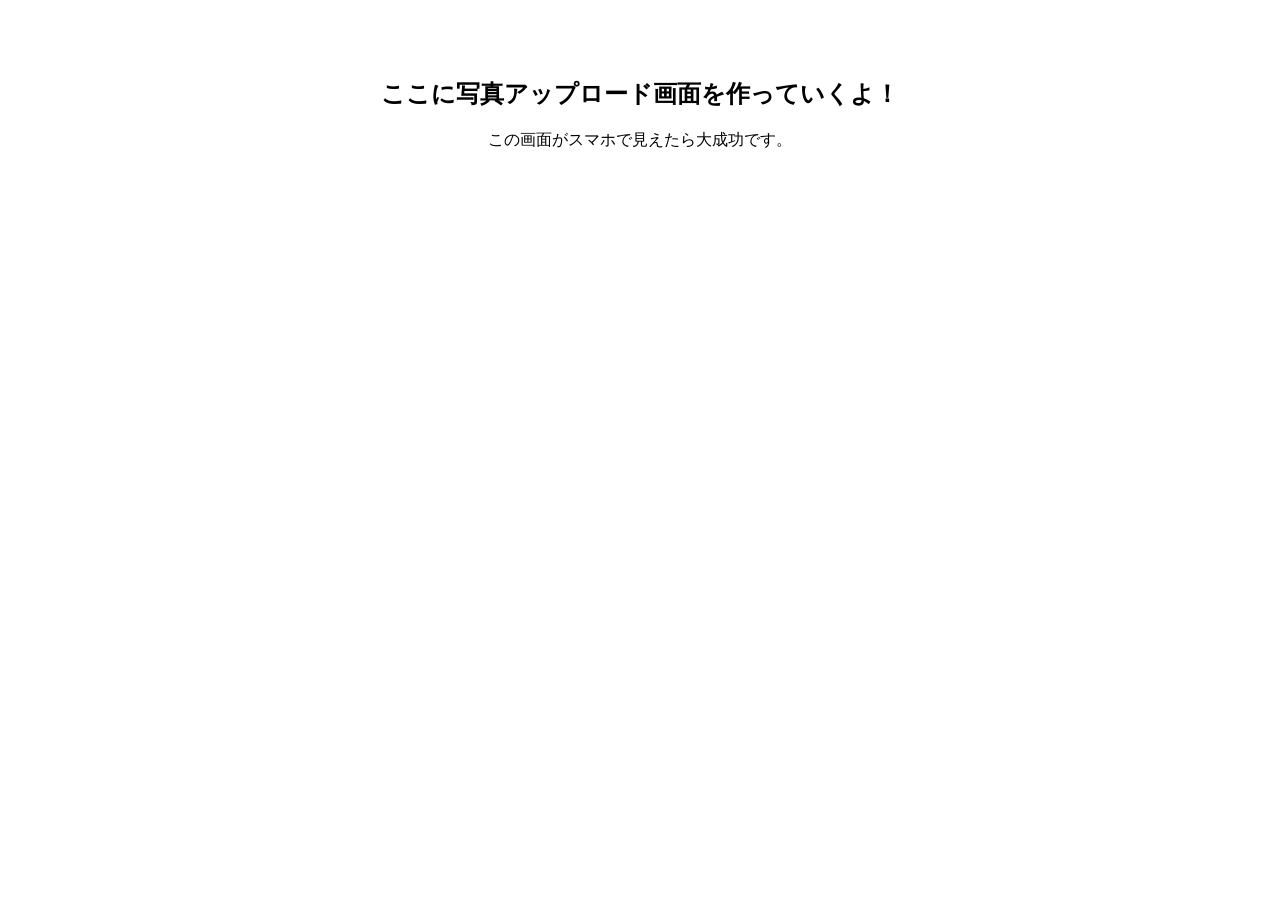
==== mobile.html @ bdf002d0 "Add files via upload" ====
<!DOCTYPE html>
<html lang="ja">
<head>
    <meta charset="UTF-8">
    <meta name="viewport" content="width=device-width, initial-scale=1.0">
    <title>3D ZOO - 写真アップロード</title>
</head>
<body>
    <div style="text-align: center; padding: 50px 20px;">
        <h2>ここに写真アップロード画面を作っていくよ！</h2>
        <p>この画面がスマホで見えたら大成功です。</p>
    </div>
</body>
</html>
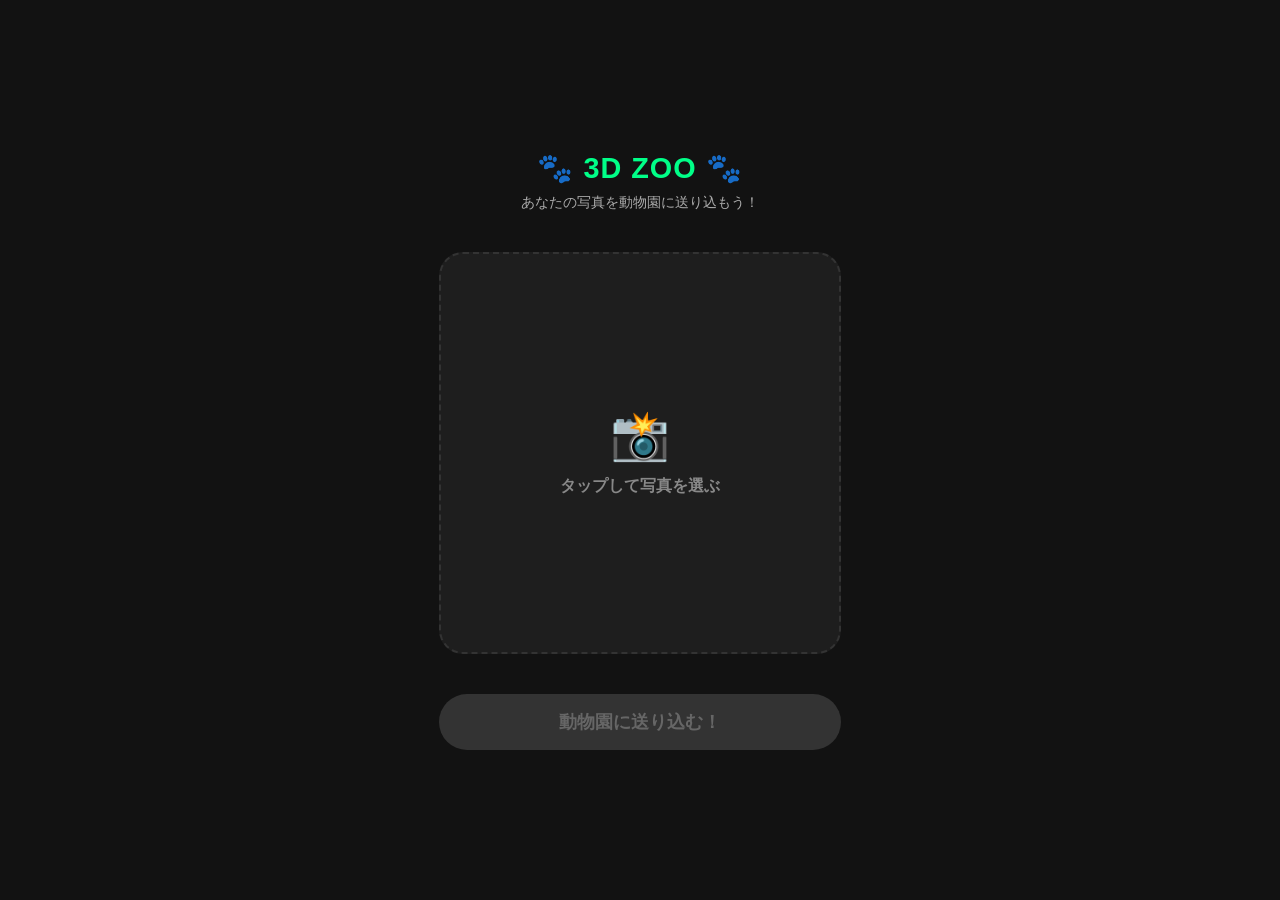
==== commit a432d5ae: "Add files via upload" ====
--- a/mobile.html
+++ b/mobile.html
@@ -3,12 +3,32 @@
 <head>
     <meta charset="UTF-8">
     <meta name="viewport" content="width=device-width, initial-scale=1.0">
-    <title>3D ZOO - 写真アップロード</title>
+    <title>3D ZOO - 写真を送り込む</title>
+    <link rel="stylesheet" href="./css/mobile.css">
 </head>
 <body>
-    <div style="text-align: center; padding: 50px 20px;">
-        <h2>ここに写真アップロード画面を作っていくよ！</h2>
-        <p>この画面がスマホで見えたら大成功です。</p>
+    <div id="mobile-container">
+        <header>
+            <h2>🐾 3D ZOO 🐾</h2>
+            <p>あなたの写真を動物園に送り込もう！</p>
+        </header>
+
+        <main>
+            <div id="upload-box">
+                <label for="image-input" id="drop-zone">
+                    <div class="upload-icon">📸</div>
+                    <span id="upload-text">タップして写真を選ぶ</span>
+                    <input type="file" id="image-input" accept="image/*" style="display: none;">
+                </label>
+                <div id="preview-container" style="display: none;">
+                    <img id="image-preview" src="" alt="プレビュー">
+                </div>
+            </div>
+
+            <button id="send-button" disabled>動物園に送り込む！</button>
+        </main>
     </div>
+
+    <script src="./js/mobile.js"></script>
 </body>
 </html>
--- a/css/mobile.css
+++ b/css/mobile.css
@@ -0,0 +1,113 @@
+* {
+  margin: 0;
+  padding: 0;
+  box-sizing: border-box;
+}
+
+body {
+  font-family: 'Helvetica Neue', Arial, sans-serif;
+  background-color: #121212;
+  color: #ffffff;
+  display: flex;
+  justify-content: center;
+  align-items: center;
+  min-height: 100vh;
+}
+
+#mobile-container {
+  width: 100%;
+  max-width: 450px;
+  padding: 24px;
+  text-align: center;
+}
+
+header h2 {
+  font-size: 1.8rem;
+  color: #00ff88;
+  margin-bottom: 8px;
+  letter-spacing: 1px;
+}
+
+header p {
+  font-size: 0.9rem;
+  color: #aaaaaa;
+  margin-bottom: 40px;
+}
+
+/* アップロードエリアの見た目 */
+#upload-box {
+  width: 100%;
+  aspect-ratio: 1 / 1; /* 正方形にする */
+  background-color: #1e1e1e;
+  border: 2px dashed #333333;
+  border-radius: 24px;
+  display: flex;
+  justify-content: center;
+  align-items: center;
+  position: relative;
+  overflow: hidden;
+  margin-bottom: 40px;
+  transition: border-color 0.3s;
+}
+
+#upload-box:active {
+  border-color: #00ff88;
+}
+
+#drop-zone {
+  width: 100%;
+  height: 100%;
+  display: flex;
+  flex-direction: column;
+  justify-content: center;
+  align-items: center;
+  cursor: pointer;
+}
+
+.upload-icon {
+  font-size: 3rem;
+  margin-bottom: 12px;
+}
+
+#upload-text {
+  font-size: 1rem;
+  color: #888888;
+  font-weight: bold;
+}
+
+/* プレビュー画像の調整 */
+#image-preview {
+  width: 100%;
+  height: 100%;
+  object-fit: cover;
+  position: absolute;
+  top: 0;
+  left: 0;
+}
+
+/* 送信ボタンの見た目 */
+#send-button {
+  width: 100%;
+  padding: 16px;
+  background: linear-gradient(45deg, #00ff88, #00eeff);
+  border: none;
+  border-radius: 50px;
+  color: #121212;
+  font-size: 1.1rem;
+  font-weight: bold;
+  cursor: pointer;
+  box-shadow: 0 4px 15px rgba(0, 255, 136, 0.3);
+  transition: transform 0.1s, opacity 0.3s;
+}
+
+#send-button:active {
+  transform: scale(0.98);
+}
+
+/* ボタンが無効化されているときの見た目 */
+#send-button:disabled {
+  background: #333333;
+  color: #666666;
+  box-shadow: none;
+  cursor: not-allowed;
+}
